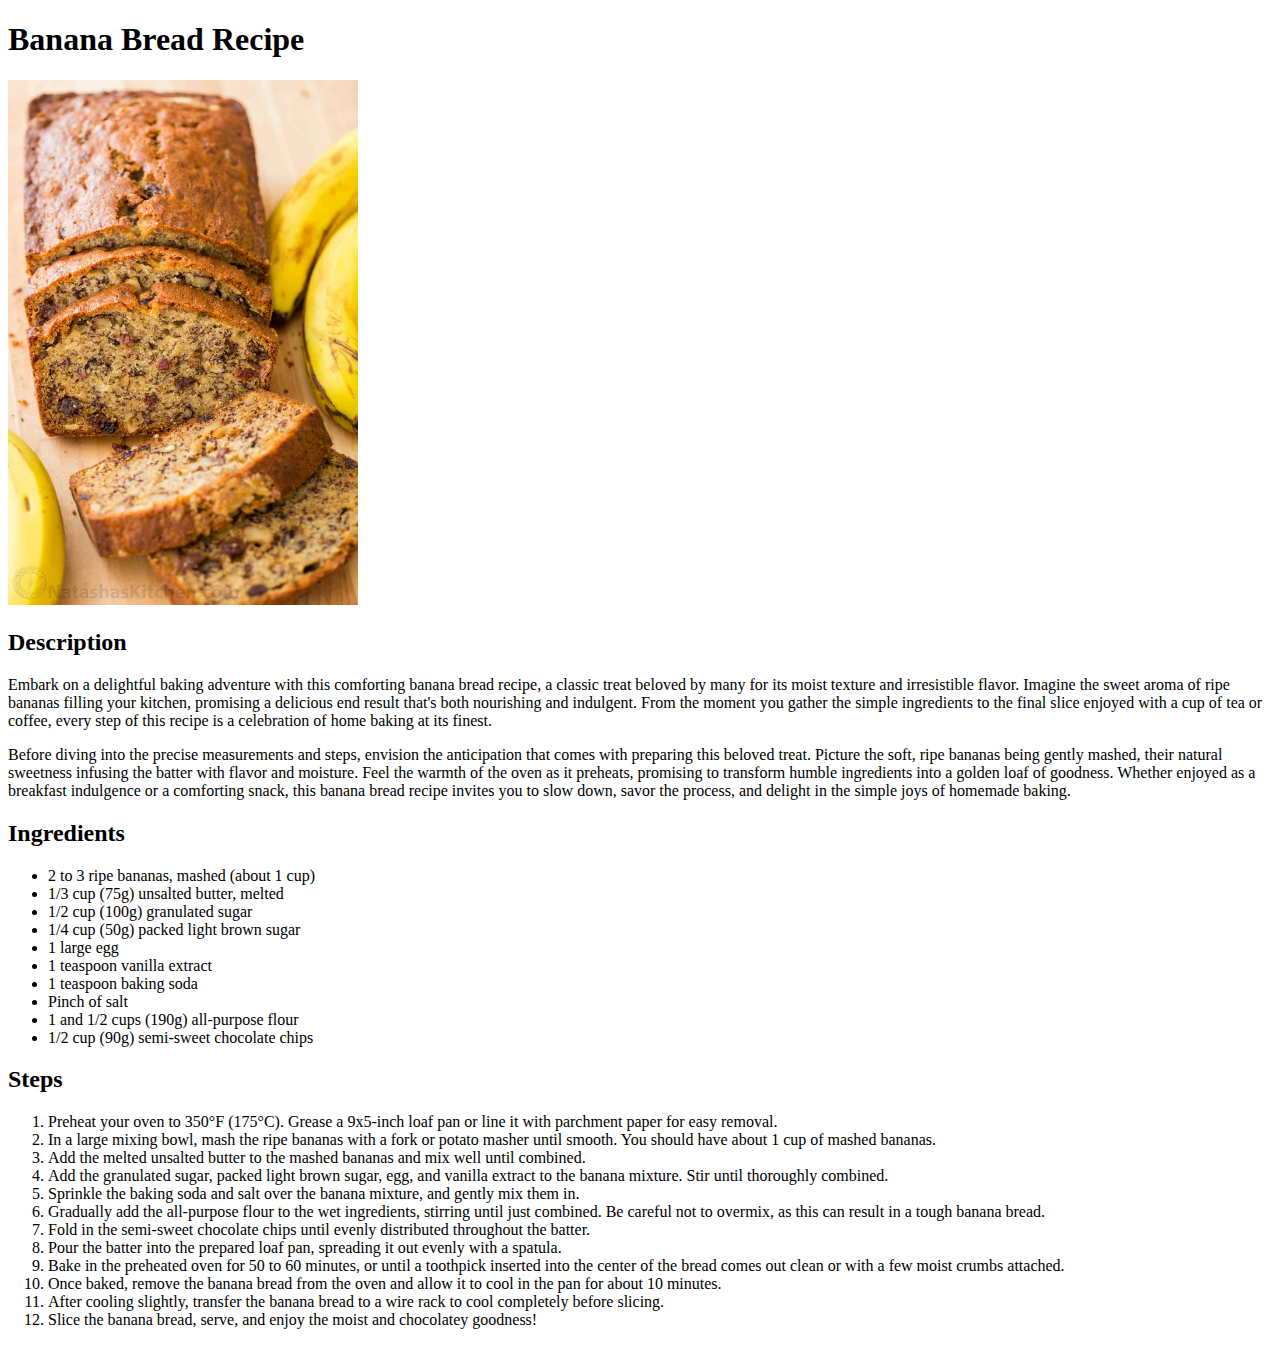
==== recipes/banana_bread.html @ dea507ef "Adding 2 more recipes" ====
<!DOCTYPE html>
<html lang="en">

<head>
    <meta charset="UTF-8">
    <meta name="viewport" content="width=device-width, initial-scale=1.0">
    <title>Banana bread recipe</title>
</head>

<body>
    <h1>Banana Bread Recipe</h1>
    <img src="images/banana_bread.jpg" alt="Baked yummy banana bread" width=350px>
    <h2>Description</h2>
    <p>
        Embark on a delightful baking adventure with this comforting banana bread recipe, a classic treat beloved by
        many for
        its moist texture and irresistible flavor. Imagine the sweet aroma of ripe bananas filling your kitchen,
        promising a
        delicious end result that's both nourishing and indulgent. From the moment you gather the simple ingredients to
        the
        final slice enjoyed with a cup of tea or coffee, every step of this recipe is a celebration of home baking at
        its
        finest.
    </p>
    <p>Before diving into the precise measurements and steps, envision the anticipation that comes with preparing this
        beloved
        treat. Picture the soft, ripe bananas being gently mashed, their natural sweetness infusing the batter with
        flavor and
        moisture. Feel the warmth of the oven as it preheats, promising to transform humble ingredients into a golden
        loaf of
        goodness. Whether enjoyed as a breakfast indulgence or a comforting snack, this banana bread recipe invites you
        to slow
        down, savor the process, and delight in the simple joys of homemade baking.
    </p>
    <h2>Ingredients</h2>
    <ul>
        <li>2 to 3 ripe bananas, mashed (about 1 cup)</li>
        <li>1/3 cup (75g) unsalted butter, melted</li>
        <li>1/2 cup (100g) granulated sugar</li>
        <li>1/4 cup (50g) packed light brown sugar</li>
        <li>1 large egg</li>
        <li>1 teaspoon vanilla extract</li>
        <li>1 teaspoon baking soda</li>
        <li>Pinch of salt</li>
        <li>1 and 1/2 cups (190g) all-purpose flour</li>
        <li>1/2 cup (90g) semi-sweet chocolate chips</li>
    </ul>
    <h2>Steps</h2>
    <ol>
        <li>Preheat your oven to 350°F (175°C). Grease a 9x5-inch loaf pan or line it with parchment paper for easy
            removal.</li>
        <li>In a large mixing bowl, mash the ripe bananas with a fork or potato masher until smooth. You should have
            about 1 cup of
            mashed bananas.</li>
        <li>Add the melted unsalted butter to the mashed bananas and mix well until combined.</li>
        <li>Add the granulated sugar, packed light brown sugar, egg, and vanilla extract to the banana mixture. Stir
            until
            thoroughly combined.</li>
        <li>Sprinkle the baking soda and salt over the banana mixture, and gently mix them in.</li>
        <li>Gradually add the all-purpose flour to the wet ingredients, stirring until just combined. Be careful not to
            overmix, as
            this can result in a tough banana bread.</li>
        <li>Fold in the semi-sweet chocolate chips until evenly distributed throughout the batter.</li>
        <li>Pour the batter into the prepared loaf pan, spreading it out evenly with a spatula.</li>
        <li>Bake in the preheated oven for 50 to 60 minutes, or until a toothpick inserted into the center of the bread
            comes out
            clean or with a few moist crumbs attached.</li>
        <li>Once baked, remove the banana bread from the oven and allow it to cool in the pan for about 10 minutes.</li>
        <li>After cooling slightly, transfer the banana bread to a wire rack to cool completely before slicing.</li>
        <li>Slice the banana bread, serve, and enjoy the moist and chocolatey goodness!</li>
    </ol>
</body>

</html>
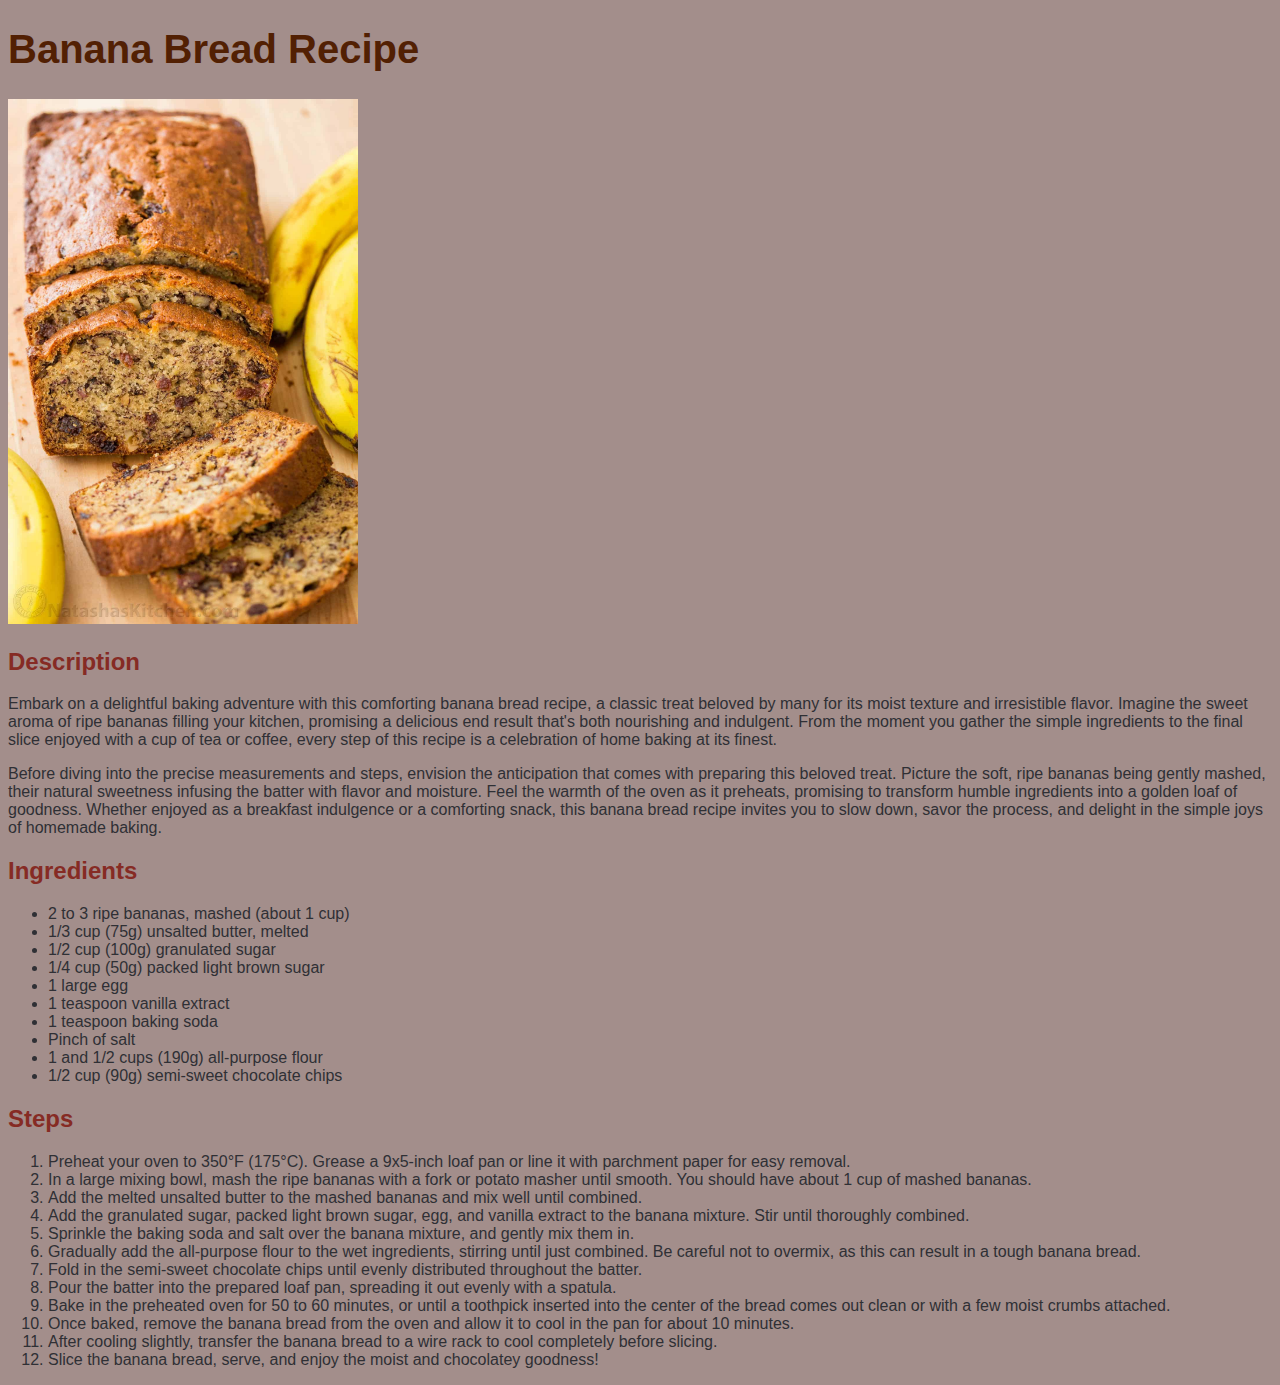
==== commit 3b97d00c: "Change paths of files" ====
--- a/recipes/banana_bread.html
+++ b/recipes/banana_bread.html
@@ -4,6 +4,7 @@
 <head>
     <meta charset="UTF-8">
     <meta name="viewport" content="width=device-width, initial-scale=1.0">
+    <link rel="stylesheet" href="style.css">
     <title>Banana bread recipe</title>
 </head>
 
--- a/recipes/style.css
+++ b/recipes/style.css
@@ -0,0 +1,50 @@
+
+h1{
+    font-family:"Josefin Sans",sans-serif;
+    color: #522003;
+    font-size: 40px;
+
+}
+
+h2{
+        font-family: "Josefin Sans", sans-serif;
+        color: #862b24;
+}
+
+p, ol, ul{
+font-family: "Josefin Sans", sans-serif;
+    color: #2f3035;
+}
+
+body{
+    background-color: rgb(163, 142, 139);
+}
+
+
+
+.principal {
+    list-style: none;
+
+    &:nth-child(1)::before {
+        content: "\1F36A";
+        margin-left: -20px;
+        margin-right: 10px;
+    }
+
+    &:nth-child(2)::before {
+        content: "\1F355";
+        margin-left: -20px;
+        margin-right: 10px;
+        
+    }
+
+    &:nth-child(3)::before {
+        content: "\1F35E";
+        margin-left: -20px;
+        margin-right: 10px;
+    }
+}
+
+ul{
+    font-family: "Josefin Sans", sans-serif;
+}
